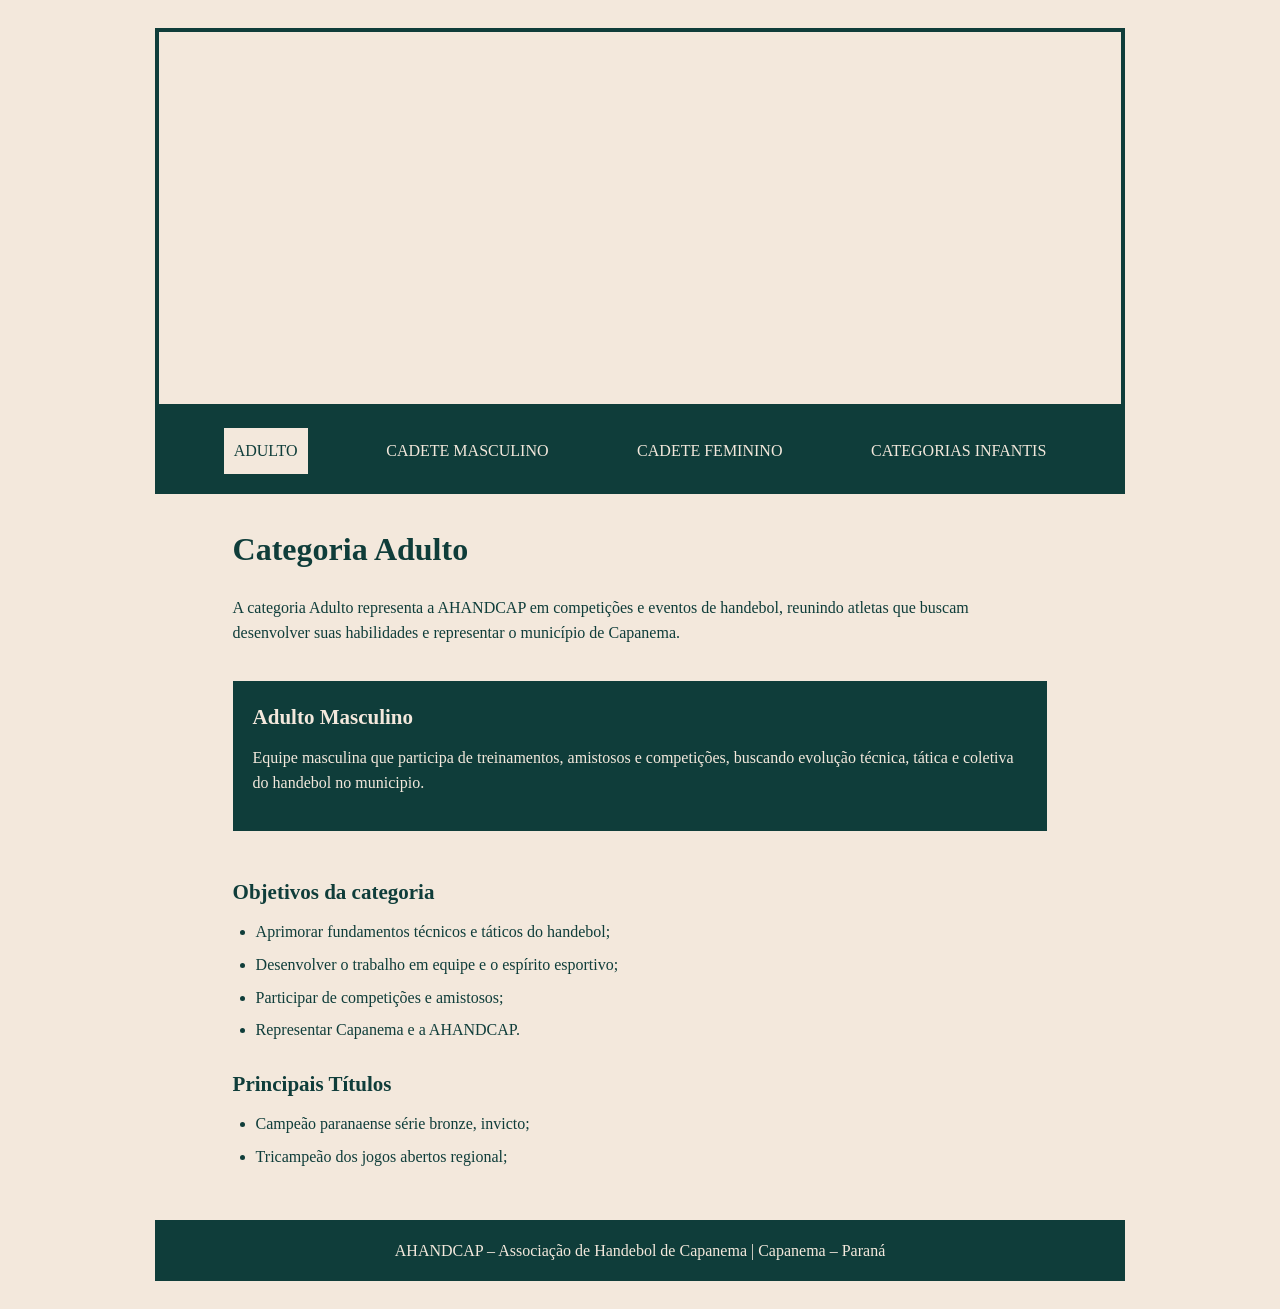
==== adulto.html @ 78bc2d6c "ahandcap" ====
<!DOCTYPE html>
<html lang="pt-BR">
<head>
    <meta charset="UTF-8">
    <meta name="viewport" content="width=device-width, initial-scale=1.0">
    <meta name="description" content="Adulto - AHANDCAP, Associação de Handebol de Capanema.">
    <title>Adulto | AHANDCAP</title>
    <link rel="stylesheet" href="style.css">
</head>
<body>
    <div class="site">
        <header class="banner">
            <!-- Espaço reservado para a imagem desta página.
                 Coloque o arquivo "banner-adulto.jpg" dentro da pasta "imagens"
                 e substitua o span abaixo pela linha:
                 <img src="imagens/banner-adulto.jpg" alt="Imagem da categoria Adulto">
            -->
        </header>
        
<nav aria-label="Navegação principal">
    <a href="adulto.html" class="ativo">ADULTO</a>
    <a href="cadete-masculino.html" class="">CADETE MASCULINO</a>
    <a href="cadete-feminino.html" class="">CADETE FEMININO</a>
    <a href="infantis.html" class="">CATEGORIAS INFANTIS</a>
</nav>

        <main>
            
<h1>Categoria Adulto</h1>
<p>A categoria Adulto representa a AHANDCAP em competições e eventos de handebol, reunindo atletas que buscam desenvolver suas habilidades e representar o município de Capanema.</p>

<div class="cards">
    <section class="card">
        <h2>Adulto Masculino</h2>
        <p>Equipe masculina que participa de treinamentos, amistosos e competições, buscando evolução técnica, tática e coletiva do handebol no municipio.</p>
    </section>

</div>

<h2>Objetivos da categoria</h2>
<ul>
    <li>Aprimorar fundamentos técnicos e táticos do handebol;</li>
    <li>Desenvolver o trabalho em equipe e o espírito esportivo;</li>
    <li>Participar de competições e amistosos;</li>
    <li>Representar Capanema e a AHANDCAP.</li>
</ul>

<h2>Principais Títulos</h2>
<ul>
    <li>Campeão paranaense série bronze, invicto;</li>
    <li>Tricampeão dos jogos abertos regional;</li>
</ul>

        </main>
        <footer>
            AHANDCAP – Associação de Handebol de Capanema | Capanema – Paraná
        </footer>
    </div>
</body>
</html>
---- style.css ----
* {
    margin: 0;
    padding: 0;
    box-sizing: border-box;
}

:root {
    --green: #0F3D3A;
    --cream: #f3e8dc;
}

body {
    font-family: Times New Roman, serif;
    background: var(--cream);
    color: var(--green);
    line-height: 1.6;
}

.site {
    width: 90%;
    max-width: 970px;
    margin: 28px auto;
}

.banner {
    height: 380px;
    border: 4px solid var(--green);
    display: flex;
    align-items: center;
    justify-content: center;
    overflow: hidden;
}

.banner img {
    width: 100%;
    height: 100%;
    object-fit: cover;
}

.banner-placeholder {
    font-size: 14px;
}

nav {
    background: var(--green);
    display: flex;
    justify-content: space-evenly;
    align-items: center;
    flex-wrap: wrap;
    padding: 20px 10px;
    gap: 10px;
}

nav a {
    color: var(--cream);
    text-decoration: none;
    padding: 10px;
}

nav a:hover,
nav a.ativo {
    background: var(--cream);
    color: var(--green);
}

main {
    background: var(--cream);
    min-height: 465px;
    padding: 30px 8%;
}

h1 {
    font-size: 32px;
    margin-bottom: 20px;
}

h2 {
    font-size: 21px;
    margin: 25px 0 10px;
}

p {
    margin-bottom: 15px;
}

ul {
    margin: 10px 0 20px 23px;
}

li {
    margin-bottom: 7px;
}

.destaque,
.card {
    background: var(--green);
    color: var(--cream);
    padding: 20px;
    margin: 20px 0;
}

.cards {
    display: grid;
    grid-template-columns: repeat(auto-fit, minmax(210px, 1fr));
    gap: 16px;
}

.card h2 {
    margin-top: 0;
}

footer {
    background: var(--green);
    color: var(--cream);
    text-align: center;
    padding: 18px;
}

@media (max-width: 600px) {
    .site {
        width: 95%;
        margin: 10px auto;
    }

    .banner {
        height: 190px;
    }

    nav {
        justify-content: center;
    }

    nav a {
        font-size: 13px;
    }

    main {
        padding: 25px 20px;
    }
}
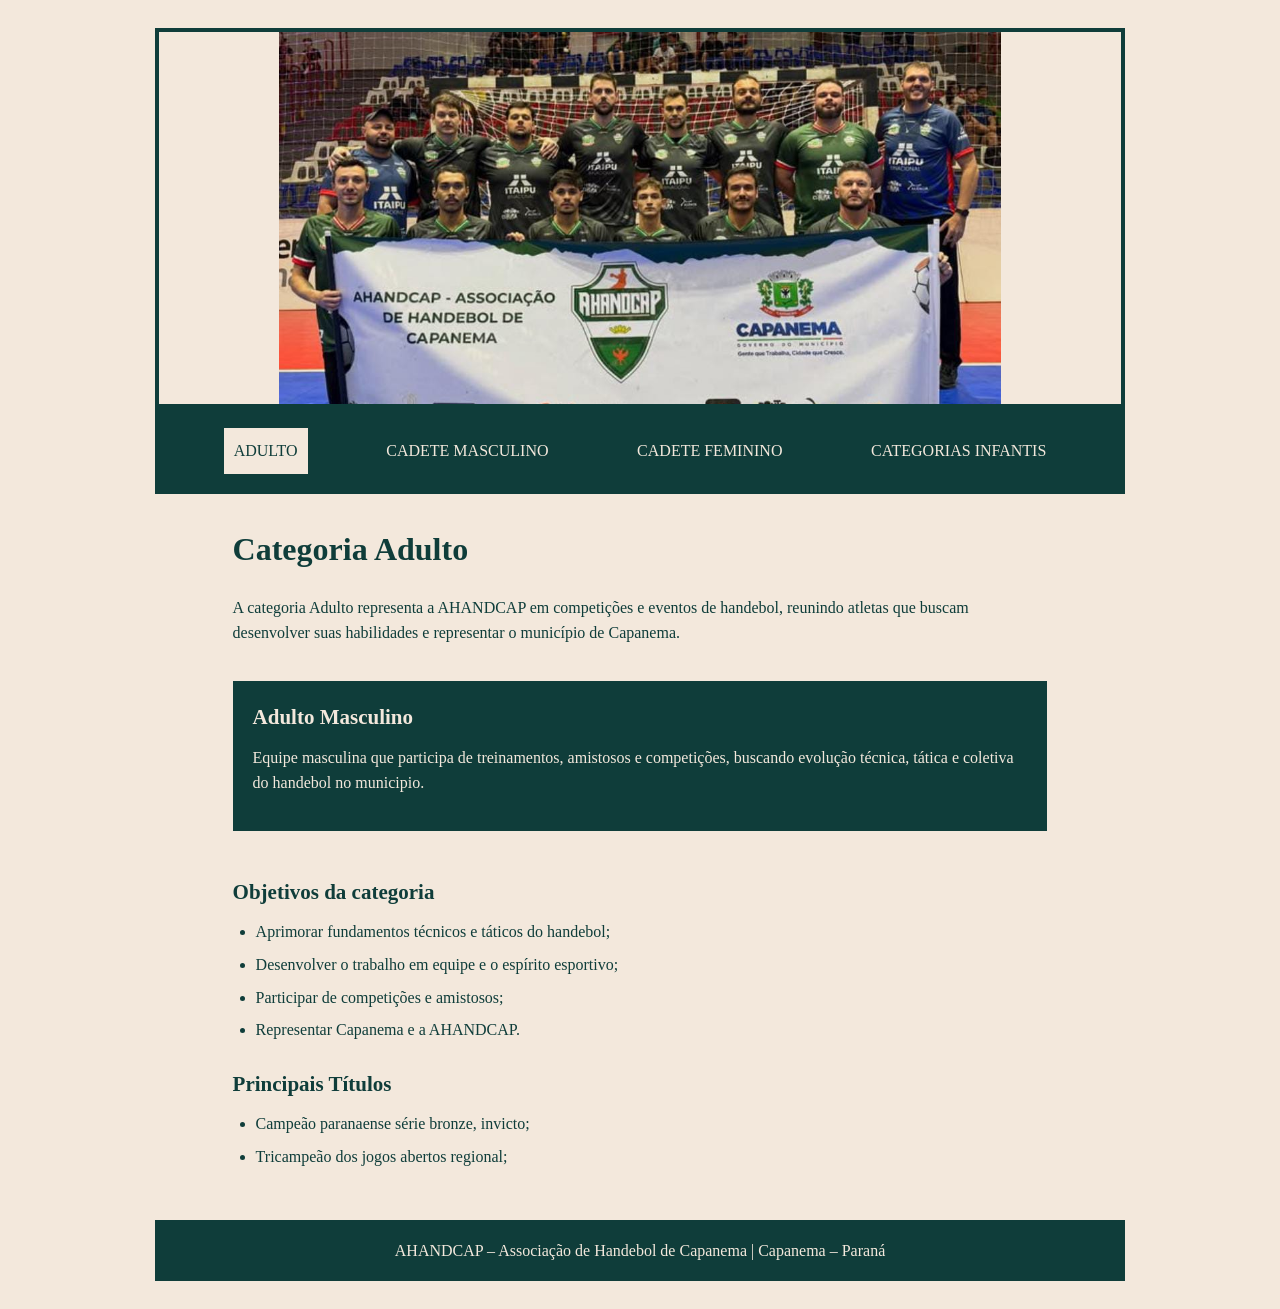
==== commit c3eeedd6: "11" ====
--- a/adulto.html
+++ b/adulto.html
@@ -10,46 +10,42 @@
 <body>
     <div class="site">
         <header class="banner">
-            <!-- Espaço reservado para a imagem desta página.
-                 Coloque o arquivo "banner-adulto.jpg" dentro da pasta "imagens"
-                 e substitua o span abaixo pela linha:
-                 <img src="imagens/banner-adulto.jpg" alt="Imagem da categoria Adulto">
-            -->
+            <img src="imagens/adulto.jpeg" alt="Imagem da categoria Adulto">
         </header>
         
-<nav aria-label="Navegação principal">
-    <a href="adulto.html" class="ativo">ADULTO</a>
-    <a href="cadete-masculino.html" class="">CADETE MASCULINO</a>
-    <a href="cadete-feminino.html" class="">CADETE FEMININO</a>
-    <a href="infantis.html" class="">CATEGORIAS INFANTIS</a>
-</nav>
+        <nav>
+            <a href="adulto.html" class="ativo">ADULTO</a>
+            <a href="cadete-masculino.html" class="">CADETE MASCULINO</a>
+            <a href="cadete-feminino.html" class="">CADETE FEMININO</a>
+            <a href="infantis.html" class="">CATEGORIAS INFANTIS</a>
+        </nav>
 
         <main>
-            
-<h1>Categoria Adulto</h1>
-<p>A categoria Adulto representa a AHANDCAP em competições e eventos de handebol, reunindo atletas que buscam desenvolver suas habilidades e representar o município de Capanema.</p>
+                    
+        <h1>Categoria Adulto</h1>
+        <p>A categoria Adulto representa a AHANDCAP em competições e eventos de handebol, reunindo atletas que buscam desenvolver suas habilidades e representar o município de Capanema.</p>
 
-<div class="cards">
-    <section class="card">
-        <h2>Adulto Masculino</h2>
-        <p>Equipe masculina que participa de treinamentos, amistosos e competições, buscando evolução técnica, tática e coletiva do handebol no municipio.</p>
-    </section>
+        <div class="cards">
+            <section class="card">
+                <h2>Adulto Masculino</h2>
+                <p>Equipe masculina que participa de treinamentos, amistosos e competições, buscando evolução técnica, tática e coletiva do handebol no municipio.</p>
+            </section>
 
-</div>
+        </div>
 
-<h2>Objetivos da categoria</h2>
-<ul>
-    <li>Aprimorar fundamentos técnicos e táticos do handebol;</li>
-    <li>Desenvolver o trabalho em equipe e o espírito esportivo;</li>
-    <li>Participar de competições e amistosos;</li>
-    <li>Representar Capanema e a AHANDCAP.</li>
-</ul>
+        <h2>Objetivos da categoria</h2>
+        <ul>
+            <li>Aprimorar fundamentos técnicos e táticos do handebol;</li>
+            <li>Desenvolver o trabalho em equipe e o espírito esportivo;</li>
+            <li>Participar de competições e amistosos;</li>
+            <li>Representar Capanema e a AHANDCAP.</li>
+        </ul>
 
-<h2>Principais Títulos</h2>
-<ul>
-    <li>Campeão paranaense série bronze, invicto;</li>
-    <li>Tricampeão dos jogos abertos regional;</li>
-</ul>
+        <h2>Principais Títulos</h2>
+        <ul>
+            <li>Campeão paranaense série bronze, invicto;</li>
+            <li>Tricampeão dos jogos abertos regional;</li>
+        </ul>
 
         </main>
         <footer>
--- a/style.css
+++ b/style.css
@@ -30,17 +30,15 @@
     align-items: center;
     justify-content: center;
     overflow: hidden;
+    
 }
 
 .banner img {
-    width: 100%;
+    width: 75%;
     height: 100%;
     object-fit: cover;
 }
 
-.banner-placeholder {
-    font-size: 14px;
-}
 
 nav {
     background: var(--green);
@@ -131,9 +129,7 @@
         justify-content: center;
     }
 
-    nav a {
-        font-size: 13px;
-    }
+
 
     main {
         padding: 25px 20px;
